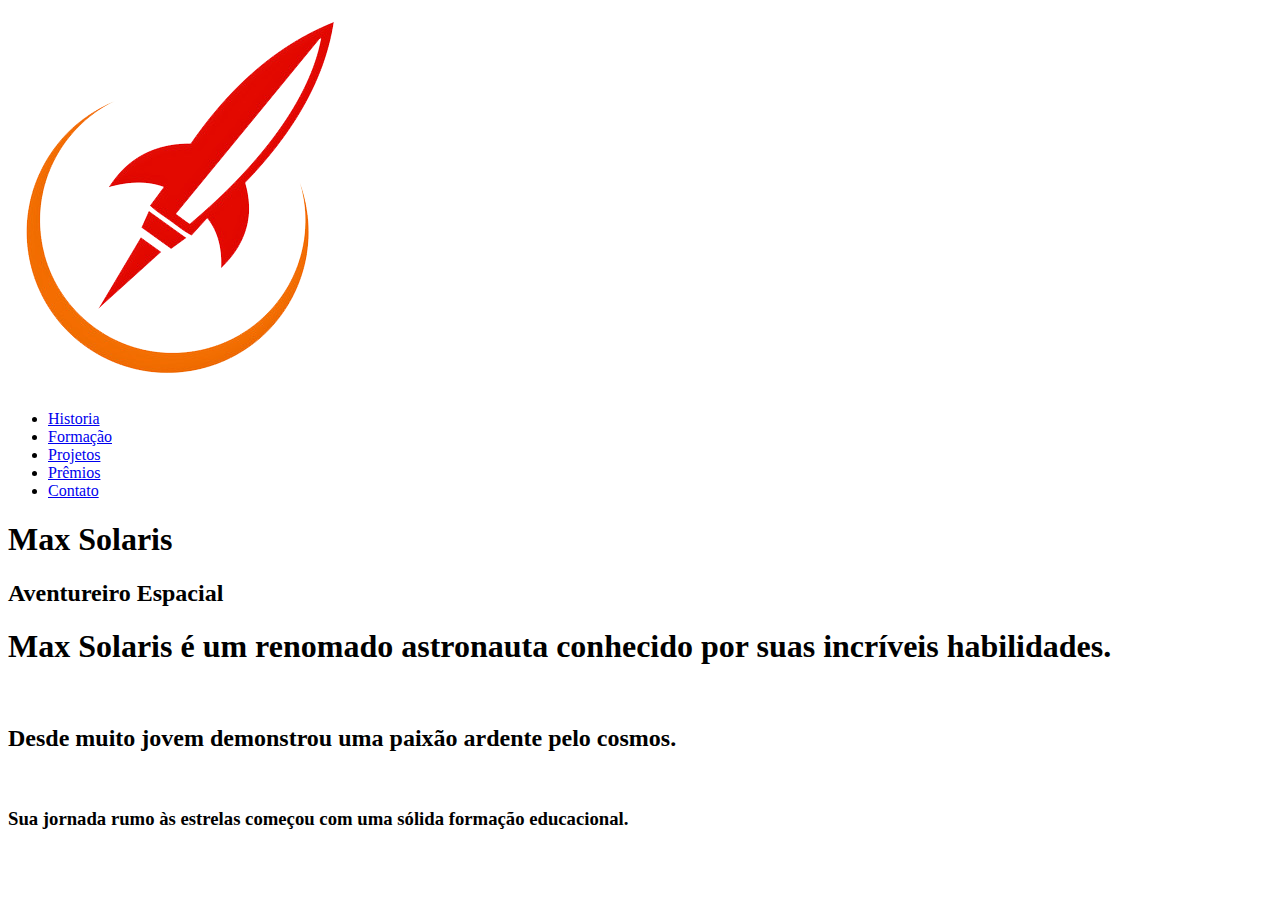
==== index.html @ bbcea974 "Update index.html" ====
<!DOCTYPE html>
<html lang="pt-BR">
<head>
    <meta charset="UTF-8">
    <meta name="viewport" content="width=device-width, initial-scale=1.0">
    <title>Max Solaris</title>
    <link rel="stylesheet" href="{{ url_for('static', filename='style.css') }}">
      
</head>
<body>
    <div class="fundo">
        <nav class="barranave">
            <a href="index.html">  <img class="logo" src="img/logo.png" > </a>
            <ul>
                <li><a href="historia.html"> Historia </a> </li>
                <li><a href="formacao.html"> Formação </a> </li>    
                <li><a href="projetos.html"> Projetos </a> </li>
                <li><a href="premios.html"> Prêmios </a> </li>  
                <li><a href="Contato.html"> Contato </a> </li>                  
            </ul>
        </nav>
        <div class="CentroTexto">
            <h1> Max Solaris </h1>
            <h2> Aventureiro Espacial </h2>

        </div>

        <div class="resumo">
            <h1> Max Solaris é um renomado astronauta conhecido por suas incríveis habilidades.</h1><br/>
            <h2> Desde muito jovem demonstrou uma paixão ardente pelo cosmos.</h2><br/>
            <h3> Sua jornada rumo às estrelas começou com uma sólida formação educacional.</h3>  
             
        </div>

    </div> 
</body>
</html>
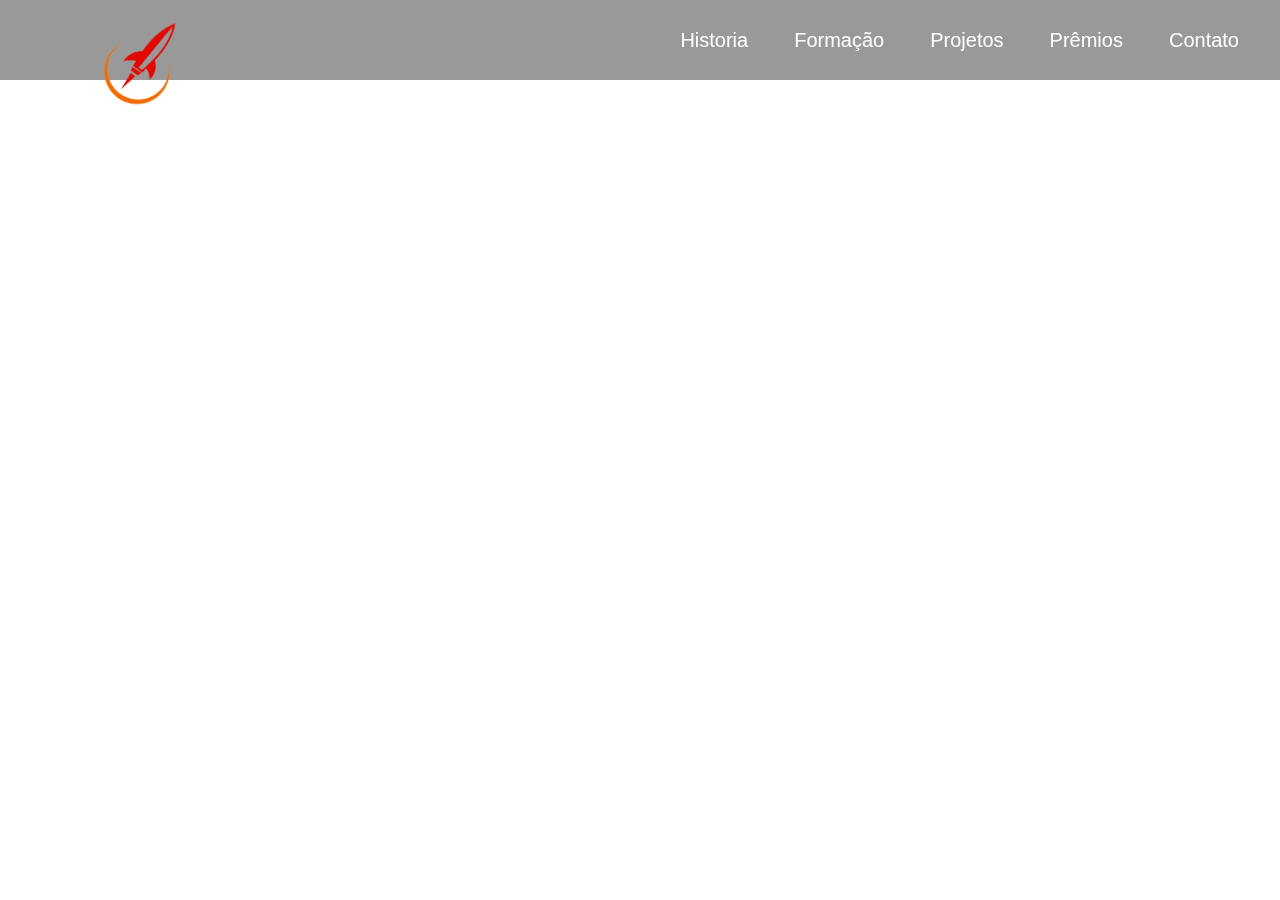
==== commit 639d2178: "Update index.html" ====
--- a/index.html
+++ b/index.html
@@ -4,7 +4,7 @@
     <meta charset="UTF-8">
     <meta name="viewport" content="width=device-width, initial-scale=1.0">
     <title>Max Solaris</title>
-    <link rel="stylesheet" href="{{ url_for('static', filename='style.css') }}">
+    <link rel="stylesheet" href="./static/style.css">
       
 </head>
 <body>
--- a/static/style.css
+++ b/static/style.css
@@ -0,0 +1,298 @@
+*{
+    padding: 0;
+    margin: 0;
+}
+.fundo{
+    background: url(img/bg2.jpg) no-repeat;
+    background-size: 100% 100%;	
+    background-position: center;
+    height: 100vh;
+	
+}
+.fundo-historia{
+    background: url(img/bg-historia.jpg) no-repeat;
+    background-size: 100% 100%;	
+    background-position: center;
+	height: 100vh;
+}
+.fundo-historia::before {
+	content: "";
+	background-color: rgba(13, 2, 2, 0.4);
+	position: absolute;
+	top: 0;
+	left: 0;
+	bottom: 0;
+	right: 0;
+}
+.fundo-formacao{
+    background: url(img/bg-formacao.jpg) no-repeat;
+    background-size: 100% 100%;	
+    background-position: center;
+	height: 100vh;
+}
+.fundo-projetos{
+    background: url(img/bg-projetos.jpg) no-repeat;
+    background-size: 100% 100%;	
+    background-position: center;
+	height: 100vh;
+}
+.fundo-projetos::before {
+	content: "";
+	background-color: rgba(13, 2, 2, 0.4); 
+	position: absolute;
+	top: 0;
+	left: 0;
+	bottom: 0;
+	right: 0;
+}
+.fundo-premios{
+    background: url(img/bg-premios.jpg) no-repeat;
+    background-size: 100% 100%;	
+    background-position: center;
+	height: 100vh;
+}
+.fundo-premios::before {
+	content: "";
+	background-color: rgba(13, 2, 2, 0.4);
+	position: absolute;
+	top: 0;
+	left: 0;
+	bottom: 0;
+	right: 0;
+}
+.fundo-contato{
+    background: url(img/bg-contato.jpg) no-repeat;
+    background-size: 100% 100%;	
+    background-position: center;
+	height: 100vh;
+}
+
+
+
+
+.barranave{
+    position: fixed;
+    height: 80px;
+    width: 100%;
+    top: 0;
+	left: 0;
+    background:  rgba(0,0,0,0.4);
+}
+.barranave ul{
+    float: right;
+    margin-right: 20px;
+}
+.barranave ul li{
+    list-style: none;
+    margin: 0 8px;
+    display: inline-block;
+    line-height: 80px;
+}
+ul li a{
+	font-size: 20px;
+	font-family: 'Arial', sans-serif;
+	color: white;
+	padding: 6px 13px;
+	text-decoration: none;
+	transition: .4s;
+}
+.barranave ul li a.active,
+.barranave ul li a:hover{
+	background: red;
+	border-radius: 2px;
+}
+.barranave .logo{
+    width: 80px;
+    height: auto;
+    padding: 20px 100px;
+}
+
+
+
+
+.fundo .CentroTexto{
+	position: fixed;
+	left: 5%;
+	top: 25%;
+	font-family: sans-serif;
+	user-select: none;
+}
+
+.CentroTexto h1{
+	color: white;
+	font-size: 70px;
+	width: 900px;
+	font-weight: bold;
+	text-align: left;
+}
+.CentroTexto h2{
+	color: rgb(255, 255, 255);
+	font-size: 50px;
+	font-weight: bold;
+	margin-top: 10px;
+	width: 885px;
+	text-align: left;    
+}
+
+.fundo .resumo{
+	position: fixed;
+	left: 45%;
+	top: 25%;
+	font-family: sans-serif;
+	user-select: none;
+}
+.resumo h1{
+	color: white;
+	font-size: 20px;
+	width: 800px;
+	font-weight: normal;
+	text-align: left;
+	
+}
+.resumo h2{
+	color: white;
+	font-size: 20px;
+	width: 900px;
+	font-weight: normal;
+	text-align: left;
+}
+.resumo h3{
+	color: white;
+	font-size: 20px;
+	width: 900px;
+	font-weight: normal;
+	text-align: left;
+}
+
+/* HISTORIA */
+
+.fundo-historia .historia-Texto{
+	position: fixed;
+	left: 5%;
+	top: 15%;
+	font-family: sans-serif;
+	user-select: none;
+}
+.historia-Texto h1{
+	color: white;
+	font-size: 50px;
+	width: 900px;
+	font-weight: bold;
+	text-align: left;
+}
+.fundo-historia .resumo-historia{
+	position: fixed;
+	color: aliceblue;
+	left: 5%;
+	top: 30%;
+	font-family: sans-serif;
+	user-select: none;
+
+}
+
+
+/* FORMAÇÃO */
+
+
+.fundo-formacao .resumo-formacao{
+	position: fixed;
+	color: aliceblue;
+	left: 5%;
+	top: 20%;
+	font-family: sans-serif;
+	user-select: none;
+}
+
+
+/* projetos */
+
+
+.fundo-projetos .projetos-Texto{
+	position: fixed;
+	left: 5%;
+	top: 15%;
+	font-family: sans-serif;
+	user-select: none;
+}
+.projetos-Texto h1{
+	color: white;
+	font-size: 50px;
+	width: 900px;
+	font-weight: bold;
+	text-align: left;
+}
+.fundo-projetos .resumo-projetos{
+	position: fixed;
+	color: aliceblue;
+	left: 5%;
+	top: 30%;
+	font-family: sans-serif;
+	user-select: none;
+
+}
+
+
+/* premios */
+
+
+.fundo-premios .resumo-premios{
+	position: fixed;
+	color: aliceblue;
+	left: 5%;
+	top: 20%;
+	font-family: sans-serif;
+	user-select: none;
+}
+
+
+
+
+/* formulário de contato */
+
+.formulario-contato {
+    width: 80%;
+    max-width: 600px;
+    margin: 0 auto;
+    padding: 20px;
+    background-color: rgba(255, 255, 255, 0.4); 
+    border: 1px solid #ccc;
+    border-radius: 5px;
+    position: fixed; 
+    top: 30%;
+	left: 30%; 
+    
+}
+
+.formulario-contato h2 {
+    font-size: 24px;
+    margin: 0 0 20px;
+}
+
+.formulario-contato label {
+    display: block;
+    margin-bottom: 5px;
+}
+
+.formulario-contato input[type="text"],
+.formulario-contato input[type="email"],
+.formulario-contato textarea {
+    width: 100%;
+    padding: 10px;
+    margin-bottom: 15px;
+    border: 1px solid #ccc;
+    border-radius: 5px;
+}
+
+.formulario-contato button {
+    background-color: #0074e4;
+    color: #fff;
+    padding: 10px 20px;
+    border: none;
+    border-radius: 5px;
+    cursor: pointer;
+}
+
+.formulario-contato button:hover {
+    background-color: #005ea1;
+}
+
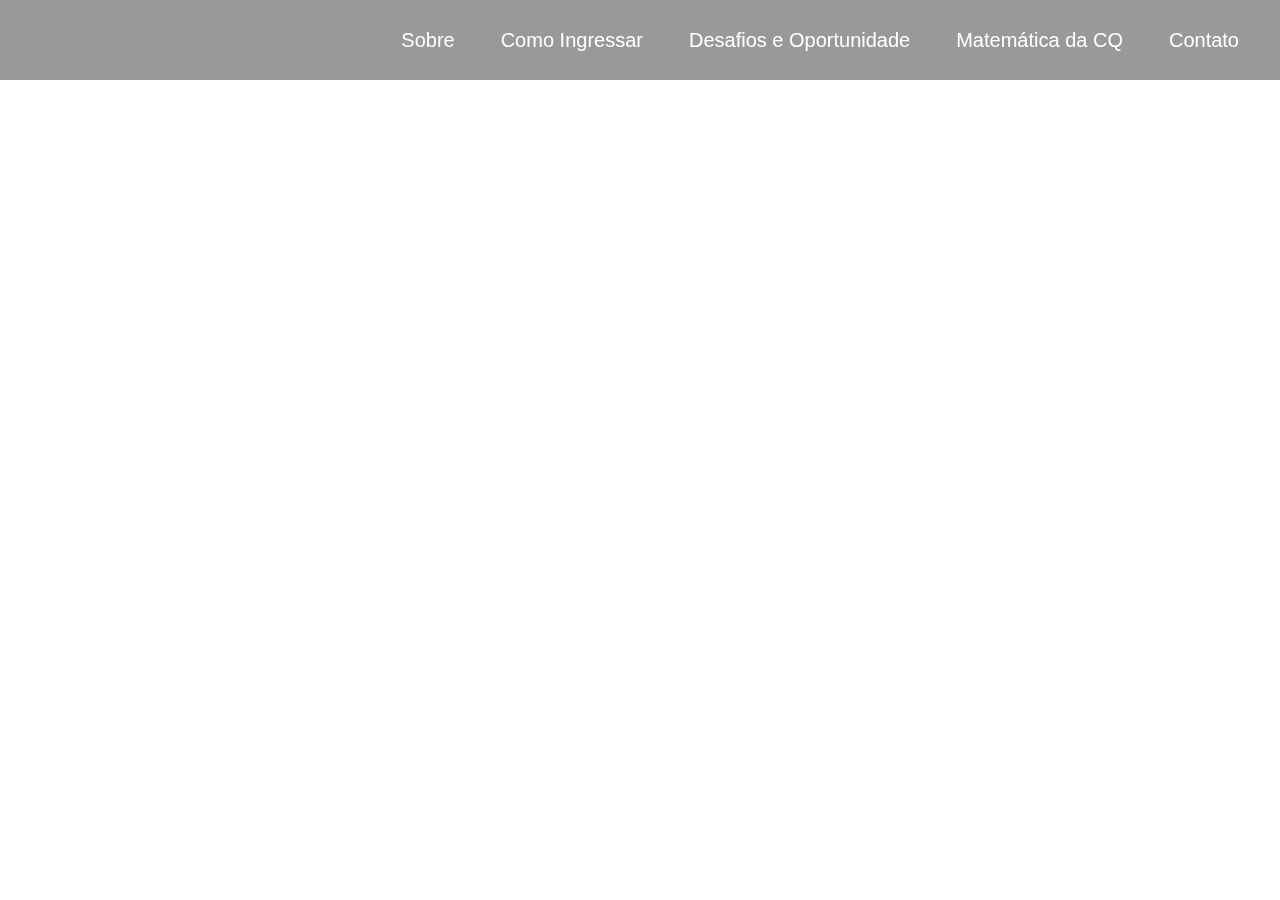
==== commit 6b0fb3e4: "Add files via upload" ====
--- a/index.html
+++ b/index.html
@@ -3,32 +3,36 @@
 <head>
     <meta charset="UTF-8">
     <meta name="viewport" content="width=device-width, initial-scale=1.0">
-    <title>Max Solaris</title>
-    <link rel="stylesheet" href="./static/style.css">
+    <title>Quantum Computing</title>
+    <link rel="stylesheet" href="static/style.css">
       
 </head>
 <body>
     <div class="fundo">
         <nav class="barranave">
-            <a href="index.html">  <img class="logo" src="img/logo.png" > </a>
+            <a href="index.html">  <img class="logo" src="" > </a>
             <ul>
-                <li><a href="historia.html"> Historia </a> </li>
-                <li><a href="formacao.html"> Formação </a> </li>    
-                <li><a href="projetos.html"> Projetos </a> </li>
-                <li><a href="premios.html"> Prêmios </a> </li>  
-                <li><a href="Contato.html"> Contato </a> </li>                  
+                <li><a href="./static/sobre.html"> Sobre  </a> </li>
+                <li><a href="./static/ingressar.html"> Como Ingressar </a> </li>    
+                <li><a href="./static/desafios.html"> Desafios e Oportunidade </a> </li>
+                <li><a href="./static/matematica.html"> Matemática da CQ </a> </li>  
+                <li><a href="./static/Contato.html"> Contato </a> </li>                  
             </ul>
         </nav>
         <div class="CentroTexto">
-            <h1> Max Solaris </h1>
-            <h2> Aventureiro Espacial </h2>
+            <h1>  </h1>
+            <h2>  </h2>
 
         </div>
 
         <div class="resumo">
-            <h1> Max Solaris é um renomado astronauta conhecido por suas incríveis habilidades.</h1><br/>
-            <h2> Desde muito jovem demonstrou uma paixão ardente pelo cosmos.</h2><br/>
-            <h3> Sua jornada rumo às estrelas começou com uma sólida formação educacional.</h3>  
+            <h1> Computação Quântica </h1><br/>
+            <br/>
+            <br/>
+            <br/>
+            <h2> Entrar no mundo da computação quântica pode ser desafiador, mas também é emocionante. 
+            </h2><br/>
+            <h3> Navegue pelo nosso Menu, e veja alguns passaos que você pode seguir para começar a explorar este universo.</h3>  
              
         </div>
 
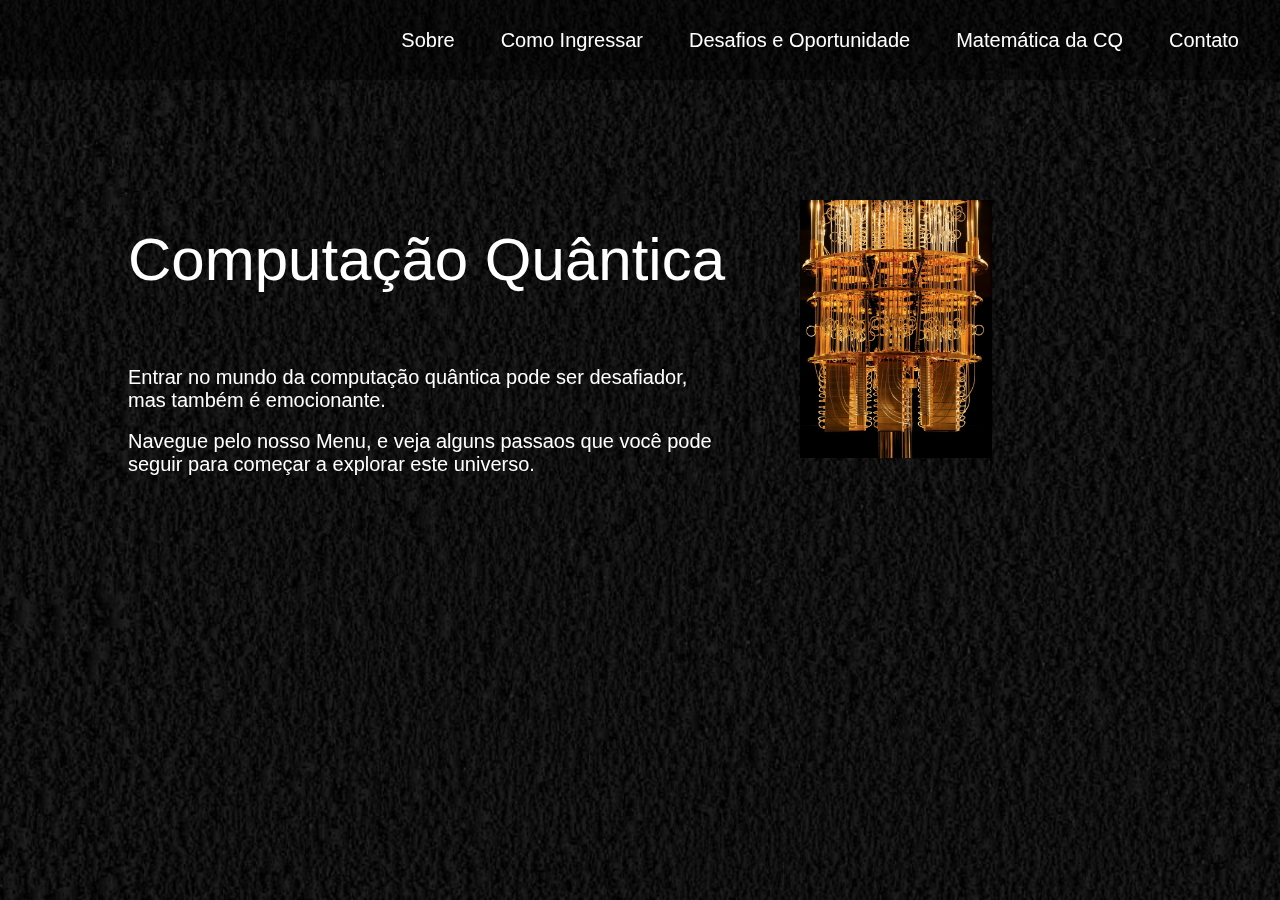
==== commit 30a34a37: "Update index.html" ====
--- a/index.html
+++ b/index.html
@@ -2,7 +2,7 @@
 <html lang="pt-BR">
 <head>
     <meta charset="UTF-8">
-    <meta name="viewport" content="width=device-width, initial-scale=1.0">
+    <meta name="viewport" >
     <title>Quantum Computing</title>
     <link rel="stylesheet" href="static/style.css">
       
@@ -35,6 +35,9 @@
             <h3> Navegue pelo nosso Menu, e veja alguns passaos que você pode seguir para começar a explorar este universo.</h3>  
              
         </div>
+        <div class="quantico">
+            <img src="static/img/quantico.jpg" alt="" style= " width:15%; margin-top: 200px; margin-left: 800px;" >
+        </div>
 
     </div> 
 </body>
--- a/static/style.css
+++ b/static/style.css
@@ -3,19 +3,19 @@
     margin: 0;
 }
 .fundo{
-    background: url(img/bg2.jpg) no-repeat;
+    background: url(img/preto.jpg) no-repeat;
     background-size: 100% 100%;	
     background-position: center;
     height: 100vh;
 	
 }
-.fundo-historia{
-    background: url(img/bg-historia.jpg) no-repeat;
-    background-size: 100% 100%;	
-    background-position: center;
-	height: 100vh;
-}
-.fundo-historia::before {
+.fundo-sobre{
+    background: url(img/BG2.jpg) no-repeat;
+    background-size:cover;	
+    background-position: center;
+	height: 100vh;
+}
+.fundo-sobre::before {
 	content: "";
 	background-color: rgba(13, 2, 2, 0.4);
 	position: absolute;
@@ -24,36 +24,45 @@
 	bottom: 0;
 	right: 0;
 }
-.fundo-formacao{
-    background: url(img/bg-formacao.jpg) no-repeat;
-    background-size: 100% 100%;	
-    background-position: center;
-	height: 100vh;
-}
-.fundo-projetos{
-    background: url(img/bg-projetos.jpg) no-repeat;
-    background-size: 100% 100%;	
-    background-position: center;
-	height: 100vh;
-}
-.fundo-projetos::before {
-	content: "";
-	background-color: rgba(13, 2, 2, 0.4); 
-	position: absolute;
-	top: 0;
-	left: 0;
-	bottom: 0;
-	right: 0;
-}
-.fundo-premios{
-    background: url(img/bg-premios.jpg) no-repeat;
-    background-size: 100% 100%;	
-    background-position: center;
-	height: 100vh;
-}
-.fundo-premios::before {
-	content: "";
-	background-color: rgba(13, 2, 2, 0.4);
+.fundo-ingressar{
+    background: url(img/bg3.jpg) no-repeat;
+    background-size: 100% 100%;	
+    background-position: center;
+	height: 100vh;
+}
+.fundo-ingressar::before {
+	content: "";
+	background-color: rgba(13, 2, 2, 0.6);
+	position: absolute;
+	top: 0;
+	left: 0;
+	bottom: 0;
+	right: 0;
+}
+.fundo-matematica{
+    background: url(img/bg5.jpg) no-repeat;
+    background-size: 100% 100%;	
+    background-position: center;
+	height: 100vh;
+}
+.fundo-matematica::before {
+	content: "";
+	background-color: rgba(13, 2, 2, 0.8); 
+	position: absolute;
+	top: 0;
+	left: 0;
+	bottom: 0;
+	right: 0;
+}
+.fundo-desafios{
+    background: url(img/bg4.png) no-repeat;
+    background-size: 100% 100%;	
+    background-position: center;
+	height: 100vh;
+}
+.fundo-desafios::before {
+	content: "";
+	background-color: rgba(13, 2, 2, 0.6);
 	position: absolute;
 	top: 0;
 	left: 0;
@@ -61,10 +70,19 @@
 	right: 0;
 }
 .fundo-contato{
-    background: url(img/bg-contato.jpg) no-repeat;
-    background-size: 100% 100%;	
-    background-position: center;
-	height: 100vh;
+    background: url(img/banner.jpg) no-repeat;
+    background-size: 100% 100%;	
+    background-position: center;
+	height: 100vh;
+}
+.fundo-contato::before {
+	content: "";
+	background-color: rgba(13, 2, 2, 0.6);
+	position: absolute;
+	top: 0;
+	left: 0;
+	bottom: 0;
+	right: 0;
 }
 
 
@@ -108,7 +126,7 @@
 }
 
 
-
+/* INDEX */
 
 .fundo .CentroTexto{
 	position: fixed;
@@ -116,12 +134,13 @@
 	top: 25%;
 	font-family: sans-serif;
 	user-select: none;
+
 }
 
 .CentroTexto h1{
 	color: white;
-	font-size: 70px;
-	width: 900px;
+	font-size: 40px;
+	width: 100px;
 	font-weight: bold;
 	text-align: left;
 }
@@ -136,114 +155,151 @@
 
 .fundo .resumo{
 	position: fixed;
-	left: 45%;
+	left:10%;
 	top: 25%;
 	font-family: sans-serif;
 	user-select: none;
 }
 .resumo h1{
 	color: white;
+	font-size: 60px;
+	width: 600px;
+	font-weight: normal;
+	text-align: left;
+	
+}
+.resumo h2{
+	color: white;
 	font-size: 20px;
-	width: 800px;
+	width: 600px;
 	font-weight: normal;
 	text-align: left;
-	
-}
-.resumo h2{
+}
+.resumo h3{
 	color: white;
 	font-size: 20px;
+	width: 600px;
+	font-weight: normal;
+	text-align: left;
+}
+
+/* SOBRE */
+
+.fundo-sobre .sobre-Texto{
+	position: fixed;
+	left: 5%;
+	top: 15%;
+	font-family: sans-serif;
+	user-select: none;
+
+}
+.sobre-Texto h1{
+	color: white;
+	font-size: 50px;
 	width: 900px;
-	font-weight: normal;
-	text-align: left;
-}
-.resumo h3{
-	color: white;
-	font-size: 20px;
+	font-weight: bold;
+	text-align: left;
+
+}
+.fundo-sobre .resumo-historia{
+	position: fixed;
+	color: aliceblue;
+	left: 5%;
+	top: 30%;
+	font-family: sans-serif;
+	user-select: none;
+	overflow: auto; 
+    max-height: 69%; 
+	scrollbar-width: none;
+}
+
+
+/* INGRESSAR */
+
+
+.fundo-ingressar .ingressar-Texto{
+	position: fixed;
+	left: 5%;
+	top: 15%;
+	font-family: sans-serif;
+	user-select: none;
+}
+.ingressar-Texto h1{
+	color: white;
+	font-size: 50px;
 	width: 900px;
-	font-weight: normal;
-	text-align: left;
-}
-
-/* HISTORIA */
-
-.fundo-historia .historia-Texto{
+	font-weight: bold;
+	text-align: left;
+}
+.fundo-ingressar .resumo-ingressar{
+	position: fixed;
+	color: aliceblue;
+	left: 5%;
+	top: 30%;
+	font-family: sans-serif;
+	user-select: none;
+	overflow: auto; 
+    max-height: 69%; 
+	scrollbar-width: none;
+}
+
+/* DESAFIOS */
+
+
+.fundo-desafios .desafios-Texto{
 	position: fixed;
 	left: 5%;
 	top: 15%;
 	font-family: sans-serif;
 	user-select: none;
 }
-.historia-Texto h1{
+.desafios-Texto h1{
 	color: white;
 	font-size: 50px;
 	width: 900px;
 	font-weight: bold;
 	text-align: left;
 }
-.fundo-historia .resumo-historia{
+.fundo-desafios .resumo-desafios{
 	position: fixed;
 	color: aliceblue;
 	left: 5%;
 	top: 30%;
 	font-family: sans-serif;
 	user-select: none;
-
-}
-
-
-/* FORMAÇÃO */
-
-
-.fundo-formacao .resumo-formacao{
+	overflow: auto; 
+    max-height: 69%; 
+	scrollbar-width: none;
+}
+
+/* MATEMATICA */
+
+
+.fundo-matematica .matematica-Texto{
+	position: fixed;
+	left: 5%;
+	top: 15%;
+	font-family: sans-serif;
+	user-select: none;
+}
+.matematica-Texto h1{
+	color: white;
+	font-size: 50px;
+	width: 1200px;
+	font-weight: bold;
+	text-align: left;
+}
+.fundo-matematica .resumo-matematica{
 	position: fixed;
 	color: aliceblue;
 	left: 5%;
-	top: 20%;
-	font-family: sans-serif;
-	user-select: none;
-}
-
-
-/* projetos */
-
-
-.fundo-projetos .projetos-Texto{
-	position: fixed;
-	left: 5%;
-	top: 15%;
-	font-family: sans-serif;
-	user-select: none;
-}
-.projetos-Texto h1{
-	color: white;
-	font-size: 50px;
-	width: 900px;
-	font-weight: bold;
-	text-align: left;
-}
-.fundo-projetos .resumo-projetos{
-	position: fixed;
-	color: aliceblue;
-	left: 5%;
 	top: 30%;
 	font-family: sans-serif;
 	user-select: none;
-
-}
-
-
-/* premios */
-
-
-.fundo-premios .resumo-premios{
-	position: fixed;
-	color: aliceblue;
-	left: 5%;
-	top: 20%;
-	font-family: sans-serif;
-	user-select: none;
-}
-
+	overflow: auto; 
+    max-height: 69%; 
+	scrollbar-width: none;
+}
 
 
 
@@ -266,11 +322,14 @@
 .formulario-contato h2 {
     font-size: 24px;
     margin: 0 0 20px;
+	color: white;
 }
 
 .formulario-contato label {
     display: block;
     margin-bottom: 5px;
+	color: white;
+	font-weight: bold;
 }
 
 .formulario-contato input[type="text"],
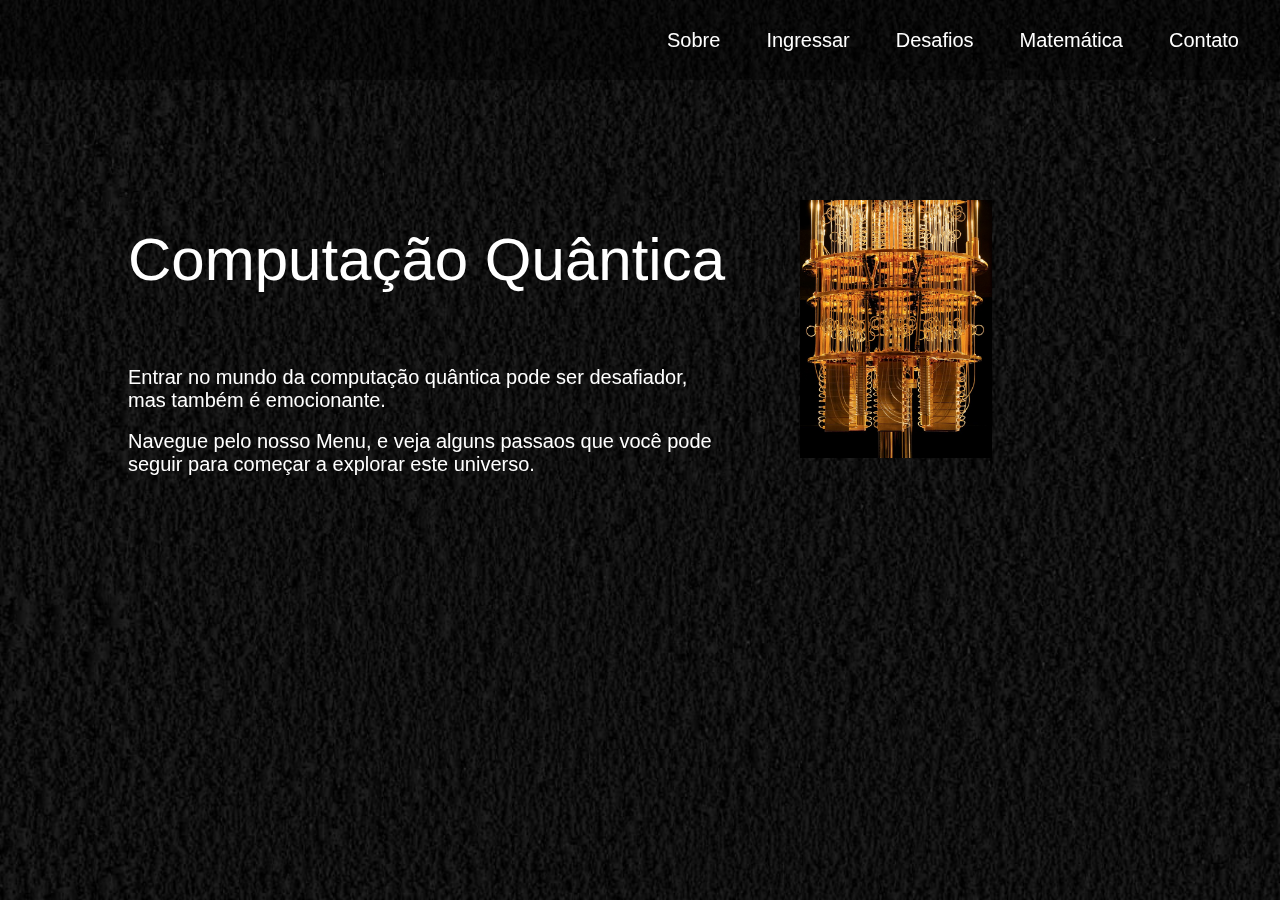
==== commit 90d613bd: "Update index.html" ====
--- a/index.html
+++ b/index.html
@@ -12,11 +12,11 @@
         <nav class="barranave">
             <a href="index.html">  <img class="logo" src="" > </a>
             <ul>
-                <li><a href="./static/sobre.html"> Sobre  </a> </li>
-                <li><a href="./static/ingressar.html"> Como Ingressar </a> </li>    
-                <li><a href="./static/desafios.html"> Desafios e Oportunidade </a> </li>
-                <li><a href="./static/matematica.html"> Matemática da CQ </a> </li>  
-                <li><a href="./static/Contato.html"> Contato </a> </li>                  
+                <li><a href="./static/sobre.html">Sobre</a> </li>
+                <li><a href="./static/ingressar.html">Ingressar</a> </li>    
+                <li><a href="./static/desafios.html">Desafios</a> </li>
+                <li><a href="./static/matematica.html">Matemática</a> </li>  
+                <li><a href="./static/Contato.html">Contato</a> </li>                  
             </ul>
         </nav>
         <div class="CentroTexto">
